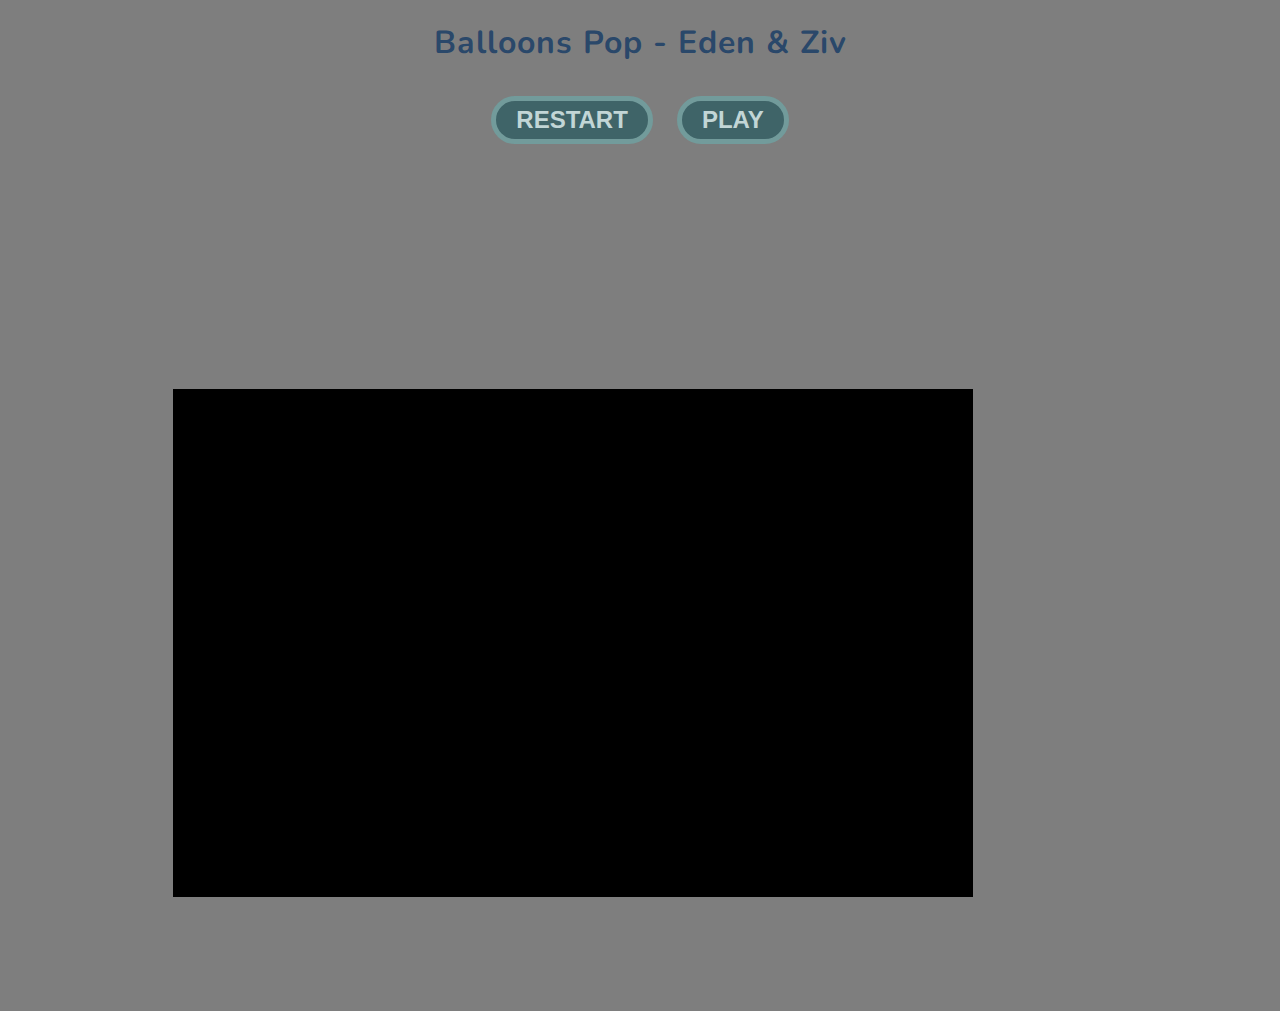
==== pages/index.html @ cfb8ce3a "23-2" ====
<!DOCTYPE html>
<html lang="en">
<head>
    <meta charset="UTF-8">
    <meta name="viewport" content="width=device-width, initial-scale=1.0">
    
    <link rel="stylesheet" href="https://fonts.googleapis.com/css2?family=Nunito:wght@600;700;800&display=swap">
    <link rel='stylesheet' href='../style/style.css'/>
    <!-- <script src="https://ajax.googleapis.com/ajax/libs/jquery/3.5.1/jquery.min.js"></script> -->
    
    <script defer src="../src/canvas.js"></script>
    <script defer src="../src/balloon.js"></script>
    <script defer src="../src/monkeyData.js"></script>
    <script defer src="../src/monkey.js"></script>
    <script defer src="../src/arrow.js"></script>
    <script defer src="../src/menu.js"></script>
    <script defer src="../src/monkeyMenu.js"></script>
    <script defer src="../src/animate.js"></script>
    <script defer src="../src/script.js"></script>
    <title>Balloons Pop - Eden & Ziv</title>
</head>
<body id="body">
    <h1 class="unselectable">Balloons Pop - Eden & Ziv</h1>
    <button class="gameplayButton" onclick="restart()">RESTART</button>
    <button class="gameplayButton" id="startButton" onclick="start()">PLAY</button>
    <br>
    <canvas></canvas>
</body>
</html>
---- style/style.css ----
:root {
    font-family: 'Nunito', sans-serif;
}

body {
    text-align: center;
    background: rgb(126, 126, 126);
    color: rgb(23 60 102 / 84%);
    background-image: url("/images/general/bg1.png");
    background-repeat: no-repeat;
    background-size: 2025px;
    background-position-x: center;
}

h1 {
    letter-spacing: 1px;
}

canvas {
    margin-top: 235px;
    margin-bottom: 100px;
    margin-right: 135px;
    background: rgb(0, 0, 0);
    /*background: rgb(208, 245, 252);*/
    /* border-radius: 16px; */
    /* width: 900px; */
}

.unselectable {
    -webkit-touch-callout: none;
    -webkit-user-select: none;
    -khtml-user-select: none;
    -moz-user-select: none;
    -ms-user-select: none;
    user-select: none;
}

.gameplayButton {
    font-size: 1.5rem;
    background-color: rgba(56, 97, 102, 0.904);
    border: 5px solid rgb(114, 155, 155);
    color: rgb(194, 214, 214);
    border-radius: 200px;
    margin: 10px;
    padding: 5px 20px 5px 20px;
    font-weight: bold;
}

.gameplayButton:hover {
    background-color: rgba(77, 123, 129, 0.904);
    border: 5px solid rgb(114, 155, 155);
    color: rgb(255, 255, 255);
}



span {
    color: white;
    font-size: x-large;
}
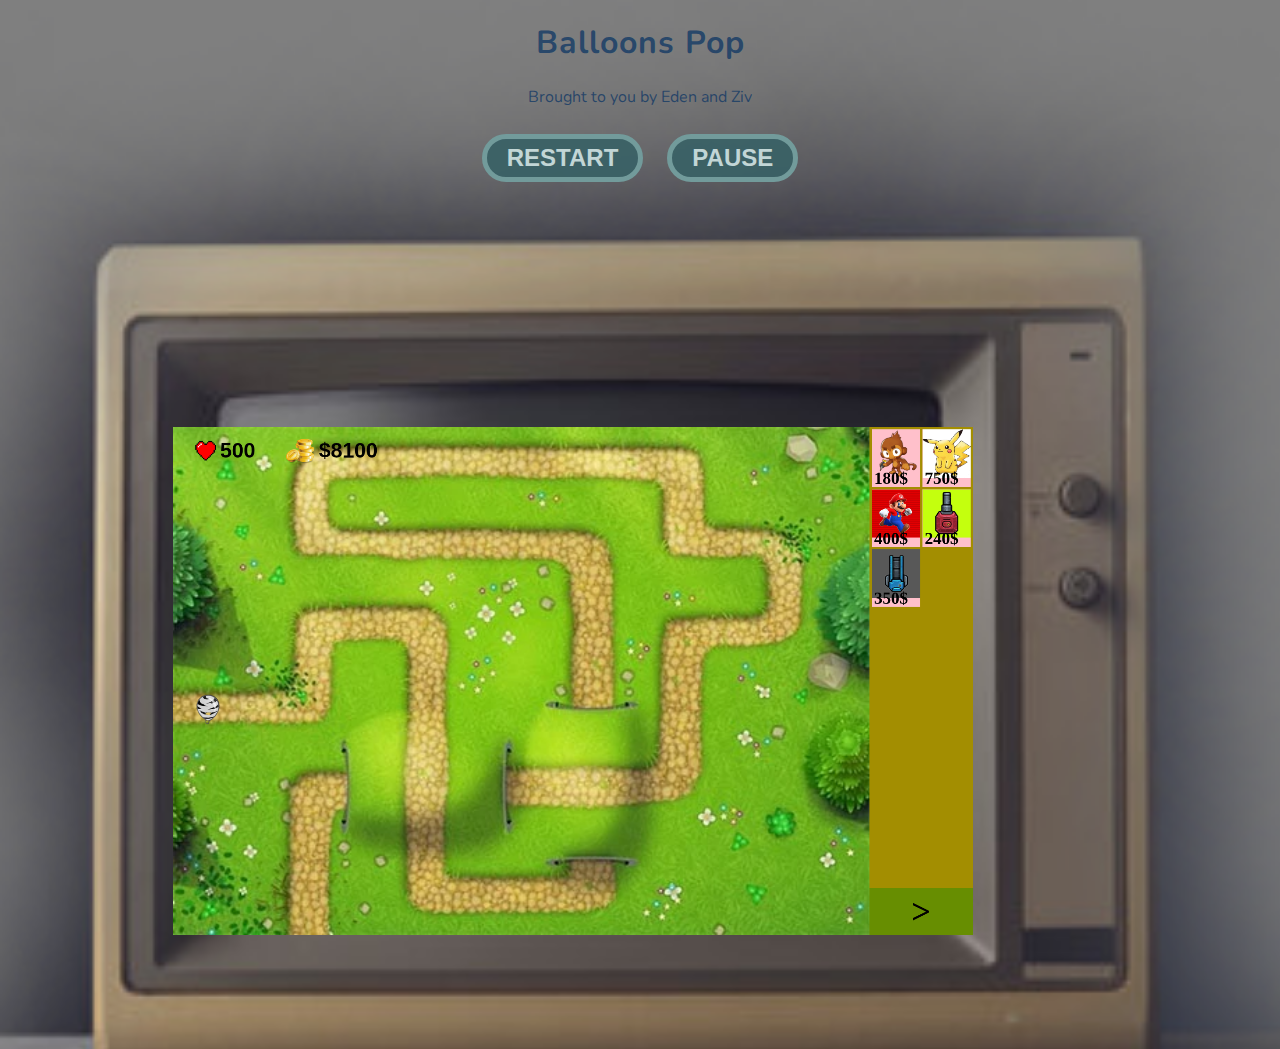
==== commit 4337addf: "21-4" ====
--- a/pages/index.html
+++ b/pages/index.html
@@ -6,21 +6,26 @@
     
     <link rel="stylesheet" href="https://fonts.googleapis.com/css2?family=Nunito:wght@600;700;800&display=swap">
     <link rel='stylesheet' href='../style/style.css'/>
-    <!-- <script src="https://ajax.googleapis.com/ajax/libs/jquery/3.5.1/jquery.min.js"></script> -->
+    <script src="https://ajax.googleapis.com/ajax/libs/jquery/3.5.1/jquery.min.js"></script>
     
     <script defer src="../src/canvas.js"></script>
     <script defer src="../src/balloon.js"></script>
     <script defer src="../src/monkeyData.js"></script>
     <script defer src="../src/monkey.js"></script>
     <script defer src="../src/arrow.js"></script>
+    <script defer src="../src/AnimationEffect.js"></script>
     <script defer src="../src/menu.js"></script>
     <script defer src="../src/monkeyMenu.js"></script>
     <script defer src="../src/animate.js"></script>
+    <script defer src="../src/imagesLoader.js"></script>
     <script defer src="../src/script.js"></script>
     <title>Balloons Pop - Eden & Ziv</title>
 </head>
 <body id="body">
-    <h1 class="unselectable">Balloons Pop - Eden & Ziv</h1>
+    <div class="unselectable">
+        <h1>Balloons Pop</h1>
+        <p>Brought to you by Eden and Ziv</p>
+    </div>
     <button class="gameplayButton" onclick="restart()">RESTART</button>
     <button class="gameplayButton" id="startButton" onclick="start()">PLAY</button>
     <br>
--- a/style/style.css
+++ b/style/style.css
@@ -44,12 +44,15 @@
     margin: 10px;
     padding: 5px 20px 5px 20px;
     font-weight: bold;
+    transition-duration: 0.3s;
+    user-select: none;
 }
 
 .gameplayButton:hover {
     background-color: rgba(77, 123, 129, 0.904);
     border: 5px solid rgb(114, 155, 155);
     color: rgb(255, 255, 255);
+    transition-duration: 0.3s;
 }
 
 
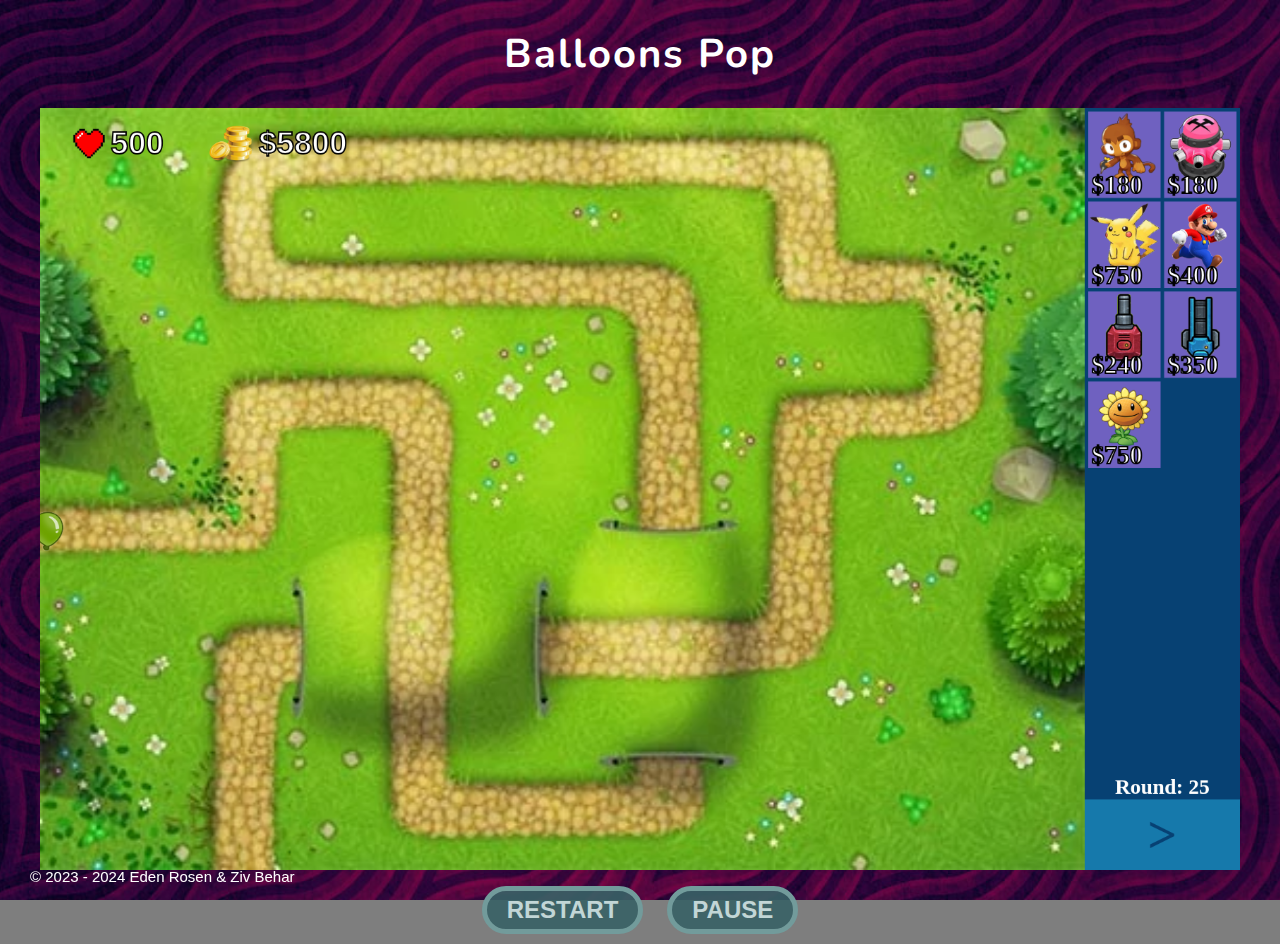
==== commit 935f5566: "22-4" ====
--- a/pages/index.html
+++ b/pages/index.html
@@ -8,27 +8,30 @@
     <link rel='stylesheet' href='../style/style.css'/>
     <script src="https://ajax.googleapis.com/ajax/libs/jquery/3.5.1/jquery.min.js"></script>
     
+    <script defer src="../src/coin.js"></script>
     <script defer src="../src/canvas.js"></script>
     <script defer src="../src/balloon.js"></script>
+    <script defer src="../src/RoundsData.js"></script>
     <script defer src="../src/monkeyData.js"></script>
     <script defer src="../src/monkey.js"></script>
     <script defer src="../src/arrow.js"></script>
     <script defer src="../src/AnimationEffect.js"></script>
     <script defer src="../src/menu.js"></script>
-    <script defer src="../src/monkeyMenu.js"></script>
     <script defer src="../src/animate.js"></script>
     <script defer src="../src/imagesLoader.js"></script>
     <script defer src="../src/script.js"></script>
+    <script defer src="../src/monkeyMenu.js"></script>
     <title>Balloons Pop - Eden & Ziv</title>
 </head>
 <body id="body">
-    <div class="unselectable">
-        <h1>Balloons Pop</h1>
-        <p>Brought to you by Eden and Ziv</p>
-    </div>
+    <h1>Balloons Pop</h1>
+    <!-- <p>Brought to you by Eden and Ziv</p> -->
+    <canvas></canvas>
+    <br>
     <button class="gameplayButton" onclick="restart()">RESTART</button>
     <button class="gameplayButton" id="startButton" onclick="start()">PLAY</button>
-    <br>
-    <canvas></canvas>
+    <footer>
+        <p style="font-size: 15px;">&copy; 2023 - 2024 Eden Rosen & Ziv Behar</p>
+    </footer>
 </body>
 </html>--- a/style/style.css
+++ b/style/style.css
@@ -1,38 +1,46 @@
 :root {
     font-family: 'Nunito', sans-serif;
+}
+
+html {
+    height: 100%;
 }
 
 body {
     text-align: center;
     background: rgb(126, 126, 126);
     color: rgb(23 60 102 / 84%);
-    background-image: url("/images/general/bg1.png");
+    background-image: url("/images/general/bg2.jpg");
+    background-size: cover;
     background-repeat: no-repeat;
-    background-size: 2025px;
+    /* background-size: 2025px; */
     background-position-x: center;
+    margin: 0;
+    color: white;
 }
 
-h1 {
-    letter-spacing: 1px;
-}
-
-canvas {
-    margin-top: 235px;
-    margin-bottom: 100px;
-    margin-right: 135px;
-    background: rgb(0, 0, 0);
-    /*background: rgb(208, 245, 252);*/
-    /* border-radius: 16px; */
-    /* width: 900px; */
-}
-
-.unselectable {
+* {
     -webkit-touch-callout: none;
     -webkit-user-select: none;
     -khtml-user-select: none;
     -moz-user-select: none;
     -ms-user-select: none;
     user-select: none;
+}
+
+h1 {
+    letter-spacing: 2px;
+    font-size: 40px;
+}
+
+canvas {
+    
+    background: rgb(0, 0, 0);
+    /*background: rgb(208, 245, 252);*/
+    /* border-radius: 16px; */
+    width: 100%;
+    min-width: 600px;
+    max-width: 1200px;
 }
 
 .gameplayButton {
@@ -45,7 +53,7 @@
     padding: 5px 20px 5px 20px;
     font-weight: bold;
     transition-duration: 0.3s;
-    user-select: none;
+    cursor: pointer;
 }
 
 .gameplayButton:hover {
@@ -55,9 +63,17 @@
     transition-duration: 0.3s;
 }
 
-
-
 span {
     color: white;
     font-size: x-large;
+}
+footer {
+    text-align: left;
+    padding: 0 30px;
+    position: fixed;
+    bottom: 0;
+    left: 0;
+}
+footer * {
+    font-family: sans-serif;
 }